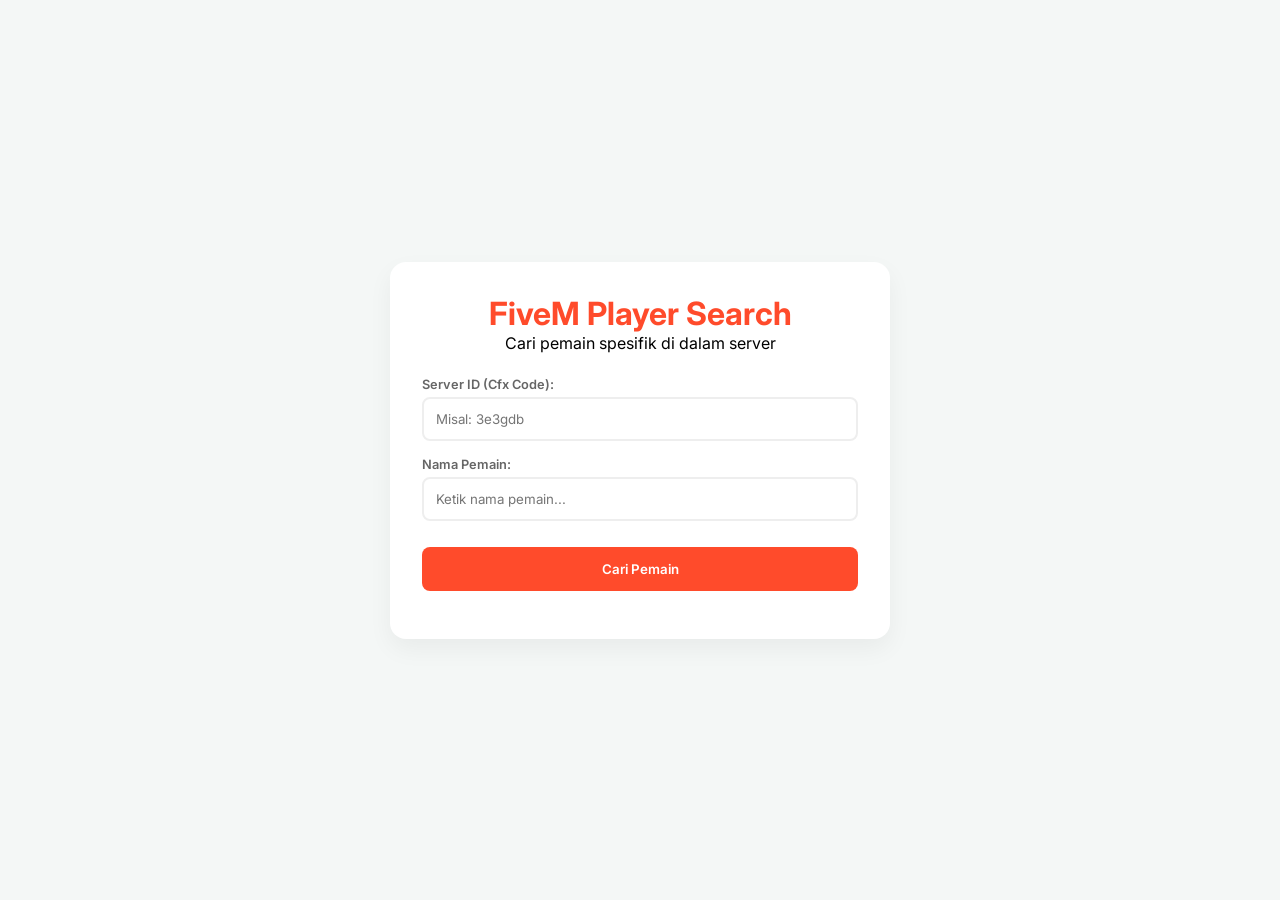
==== index.html @ 276e2954 "5" ====
<!DOCTYPE html>
<html lang="id">
<head>
    <meta charset="UTF-8">
    <meta name="viewport" content="width=device-width, initial-scale=1.0">
    <title>FiveM Player Search</title>
    <link rel="stylesheet" href="style.css">
    <link href="https://fonts.googleapis.com/css2?family=Inter:wght@400;500;600&display=swap" rel="stylesheet">
</head>
<body>

<div class="main-card">
    <header>
        <h1>FiveM Player Search</h1>
        <p>Cari pemain spesifik di dalam server</p>
    </header>

    <div class="search-group">
        <label>Server ID (Cfx Code):</label>
        <input type="text" id="serverId" placeholder="Misal: 3e3gdb" maxlength="10">
    </div>

    <div class="search-group">
        <label>Nama Pemain:</label>
        <input type="text" id="playerName" placeholder="Ketik nama pemain...">
    </div>

    <button id="searchBtn">Cari Pemain</button>

    <div id="info-text"></div>

    <div class="player-container" id="listContainer">
        <table>
            <thead>
                <tr>
                    <th>ID</th>
                    <th>Nama Pemain</th>
                    <th>Ping</th>
                </tr>
            </thead>
            <tbody id="playerTable"></tbody>
        </table>
    </div>
</div>

<script src="/script.js"></script>
</body>
</html>
---- style.css ----
:root {
    --primary-color: #ff4b2b;
    --bg-color: #f4f7f6;
    --card-bg: #ffffff;
    --text-color: #333;
}

* { box-sizing: border-box; margin: 0; padding: 0; font-family: 'Inter', sans-serif; }

body {
    background-color: var(--bg-color);
    display: flex;
    justify-content: center;
    align-items: center;
    min-height: 100vh;
    padding: 20px;
}

.main-card {
    background: var(--card-bg);
    width: 100%;
    max-width: 500px;
    padding: 2rem;
    border-radius: 16px;
    box-shadow: 0 10px 25px rgba(0,0,0,0.05);
}

header { text-align: center; margin-bottom: 1.5rem; }
header h1 { color: var(--primary-color); }

.search-group { margin-bottom: 1rem; }
.search-group label { display: block; font-size: 0.8rem; margin-bottom: 5px; font-weight: 600; color: #666; }

input {
    width: 100%;
    padding: 12px;
    border: 2px solid #eee;
    border-radius: 8px;
    outline: none;
    transition: 0.3s;
}

input:focus { border-color: var(--primary-color); }

button {
    width: 100%;
    background: var(--primary-color);
    color: white;
    border: none;
    padding: 14px;
    border-radius: 8px;
    font-weight: 600;
    cursor: pointer;
    margin-top: 10px;
}

#info-text { text-align: center; margin: 1rem 0; font-size: 0.9rem; }

.player-container {
    max-height: 300px;
    overflow-y: auto;
    border: 1px solid #eee;
    border-radius: 8px;
    display: none;
}

table { width: 100%; border-collapse: collapse; }
th { background: #f8f9fa; padding: 10px; text-align: left; font-size: 0.75rem; color: #888; }
td { padding: 10px; border-bottom: 1px solid #f1f1f1; font-size: 0.9rem; }

.ping-badge {
    padding: 2px 6px;
    border-radius: 4px;
    font-size: 0.7rem;
    font-weight: bold;
    background: #d4edda;
    color: #155724;
}
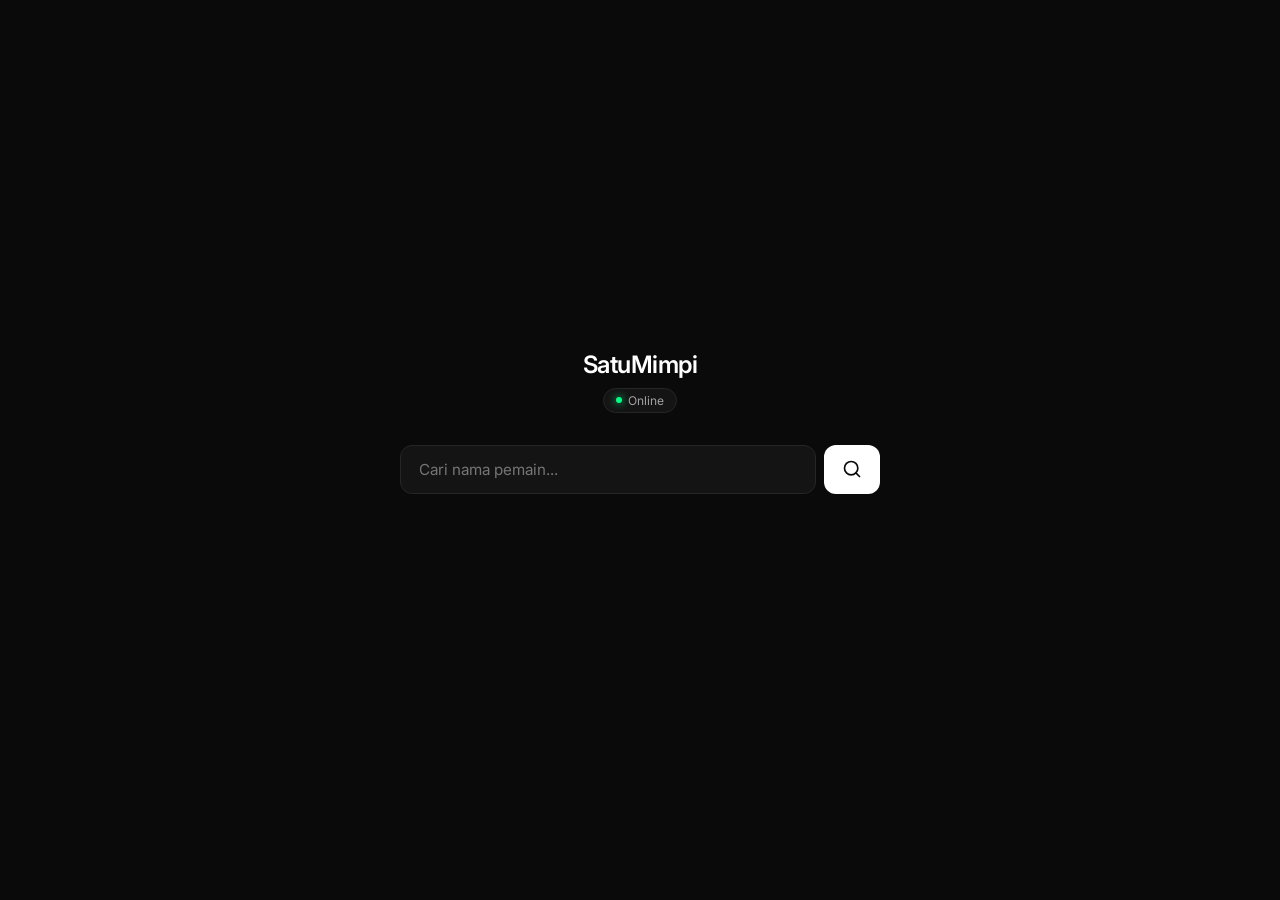
==== commit 16acda70: "update7" ====
--- a/index.html
+++ b/index.html
@@ -3,46 +3,43 @@
 <head>
     <meta charset="UTF-8">
     <meta name="viewport" content="width=device-width, initial-scale=1.0">
-    <title>FiveM Player Search</title>
+    <title>SatuMimpi Finder | Dark Mode</title>
     <link rel="stylesheet" href="style.css">
-    <link href="https://fonts.googleapis.com/css2?family=Inter:wght@400;500;600&display=swap" rel="stylesheet">
+    <link href="https://fonts.googleapis.com/css2?family=Inter:wght@300;400;600&display=swap" rel="stylesheet">
 </head>
 <body>
 
-<div class="main-card">
+<div class="app-container">
     <header>
-        <h1>FiveM Player Search</h1>
-        <p>Cari pemain spesifik di dalam server</p>
+        <h1>SatuMimpi</h1>
+        <div class="status-badge">
+            <span class="dot"></span> Online
+        </div>
     </header>
 
-    <div class="search-group">
-        <label>Server ID (Cfx Code):</label>
-        <input type="text" id="serverId" placeholder="Misal: 3e3gdb" maxlength="10">
+    <div class="search-section">
+        <input type="text" id="playerName" placeholder="Cari nama pemain..." autocomplete="off">
+        <button id="searchBtn">
+            <svg width="20" height="20" viewBox="0 0 24 24" fill="none" stroke="currentColor" stroke-width="2" stroke-linecap="round" stroke-linejoin="round"><circle cx="11" cy="11" r="8"></circle><line x1="21" y1="21" x2="16.65" y2="16.65"></line></svg>
+        </button>
     </div>
-
-    <div class="search-group">
-        <label>Nama Pemain:</label>
-        <input type="text" id="playerName" placeholder="Ketik nama pemain...">
-    </div>
-
-    <button id="searchBtn">Cari Pemain</button>
 
     <div id="info-text"></div>
 
-    <div class="player-container" id="listContainer">
-        <table>
+    <div class="table-wrapper" id="listContainer">
+        <table id="playerTable">
             <thead>
                 <tr>
                     <th>ID</th>
-                    <th>Nama Pemain</th>
+                    <th>Pemain</th>
                     <th>Ping</th>
                 </tr>
             </thead>
-            <tbody id="playerTable"></tbody>
+            <tbody id="tableBody"></tbody>
         </table>
     </div>
 </div>
 
-<script src="/script.js"></script>
+<script src="script.js"></script>
 </body>
 </html>
--- a/style.css
+++ b/style.css
@@ -1,14 +1,24 @@
 :root {
-    --primary-color: #ff4b2b;
-    --bg-color: #f4f7f6;
-    --card-bg: #ffffff;
-    --text-color: #333;
+    --bg-color: #0a0a0a;
+    --card-bg: #141414;
+    --text-main: #ffffff;
+    --text-dim: #a0a0a0;
+    --accent: #ffffff;
+    --danger: #ff4444;
+    --success: #00ff88;
+    --border: #262626;
 }
 
-* { box-sizing: border-box; margin: 0; padding: 0; font-family: 'Inter', sans-serif; }
+* {
+    box-sizing: border-box;
+    margin: 0;
+    padding: 0;
+    font-family: 'Inter', sans-serif;
+}
 
 body {
     background-color: var(--bg-color);
+    color: var(--text-main);
     display: flex;
     justify-content: center;
     align-items: center;
@@ -16,63 +26,133 @@
     padding: 20px;
 }
 
-.main-card {
-    background: var(--card-bg);
+.app-container {
     width: 100%;
-    max-width: 500px;
-    padding: 2rem;
-    border-radius: 16px;
-    box-shadow: 0 10px 25px rgba(0,0,0,0.05);
+    max-width: 480px;
 }
 
-header { text-align: center; margin-bottom: 1.5rem; }
-header h1 { color: var(--primary-color); }
+header {
+    text-align: center;
+    margin-bottom: 2rem;
+}
 
-.search-group { margin-bottom: 1rem; }
-.search-group label { display: block; font-size: 0.8rem; margin-bottom: 5px; font-weight: 600; color: #666; }
+header h1 {
+    font-size: 1.5rem;
+    font-weight: 600;
+    letter-spacing: -0.5px;
+    margin-bottom: 8px;
+}
+
+.status-badge {
+    display: inline-flex;
+    align-items: center;
+    gap: 6px;
+    font-size: 0.75rem;
+    color: var(--text-dim);
+    background: var(--card-bg);
+    padding: 4px 12px;
+    border-radius: 20px;
+    border: 1px solid var(--border);
+}
+
+.dot {
+    width: 6px;
+    height: 6px;
+    background: var(--success);
+    border-radius: 50%;
+    box-shadow: 0 0 8px var(--success);
+}
+
+.search-section {
+    position: relative;
+    display: flex;
+    gap: 8px;
+    margin-bottom: 1.5rem;
+}
 
 input {
-    width: 100%;
-    padding: 12px;
-    border: 2px solid #eee;
-    border-radius: 8px;
+    flex: 1;
+    background: var(--card-bg);
+    border: 1px solid var(--border);
+    color: var(--text-main);
+    padding: 14px 18px;
+    border-radius: 12px;
+    font-size: 0.95rem;
     outline: none;
-    transition: 0.3s;
+    transition: all 0.2s ease;
 }
 
-input:focus { border-color: var(--primary-color); }
+input:focus {
+    border-color: var(--accent);
+}
 
 button {
-    width: 100%;
-    background: var(--primary-color);
-    color: white;
+    background: var(--text-main);
+    color: var(--bg-color);
     border: none;
-    padding: 14px;
-    border-radius: 8px;
-    font-weight: 600;
+    padding: 0 18px;
+    border-radius: 12px;
     cursor: pointer;
-    margin-top: 10px;
+    display: flex;
+    align-items: center;
+    justify-content: center;
+    transition: opacity 0.2s;
 }
 
-#info-text { text-align: center; margin: 1rem 0; font-size: 0.9rem; }
+button:hover {
+    opacity: 0.8;
+}
 
-.player-container {
-    max-height: 300px;
-    overflow-y: auto;
-    border: 1px solid #eee;
-    border-radius: 8px;
+#info-text {
+    font-size: 0.8rem;
+    color: var(--text-dim);
+    text-align: center;
+    margin-bottom: 1rem;
+    min-height: 1rem;
+}
+
+.table-wrapper {
+    background: var(--card-bg);
+    border: 1px solid var(--border);
+    border-radius: 12px;
+    overflow: hidden;
     display: none;
 }
 
-table { width: 100%; border-collapse: collapse; }
-th { background: #f8f9fa; padding: 10px; text-align: left; font-size: 0.75rem; color: #888; }
-td { padding: 10px; border-bottom: 1px solid #f1f1f1; font-size: 0.9rem; }
+table {
+    width: 100%;
+    border-collapse: collapse;
+}
 
-.ping-badge {
-    padding: 2px 6px;
-    border-radius: 4px;
+th {
+    text-align: left;
+    padding: 12px 16px;
     font-size: 0.7rem;
-    font-weight: bold;
-    background: #d4edda;
-    color: #155724;
-}+    text-transform: uppercase;
+    color: var(--text-dim);
+    border-bottom: 1px solid var(--border);
+    font-weight: 600;
+}
+
+td {
+    padding: 14px 16px;
+    font-size: 0.9rem;
+    border-bottom: 1px solid var(--border);
+}
+
+tr:last-child td {
+    border-bottom: none;
+}
+
+.ping-val {
+    font-size: 0.75rem;
+    font-weight: 600;
+}
+
+.good { color: var(--success); }
+.warn { color: #ffcc00; }
+.bad { color: var(--danger); }
+
+/* Scrollbar */
+::-webkit-scrollbar { width: 4px; }
+::-webkit-scrollbar-thumb { background: var(--border); border-radius: 10px; }
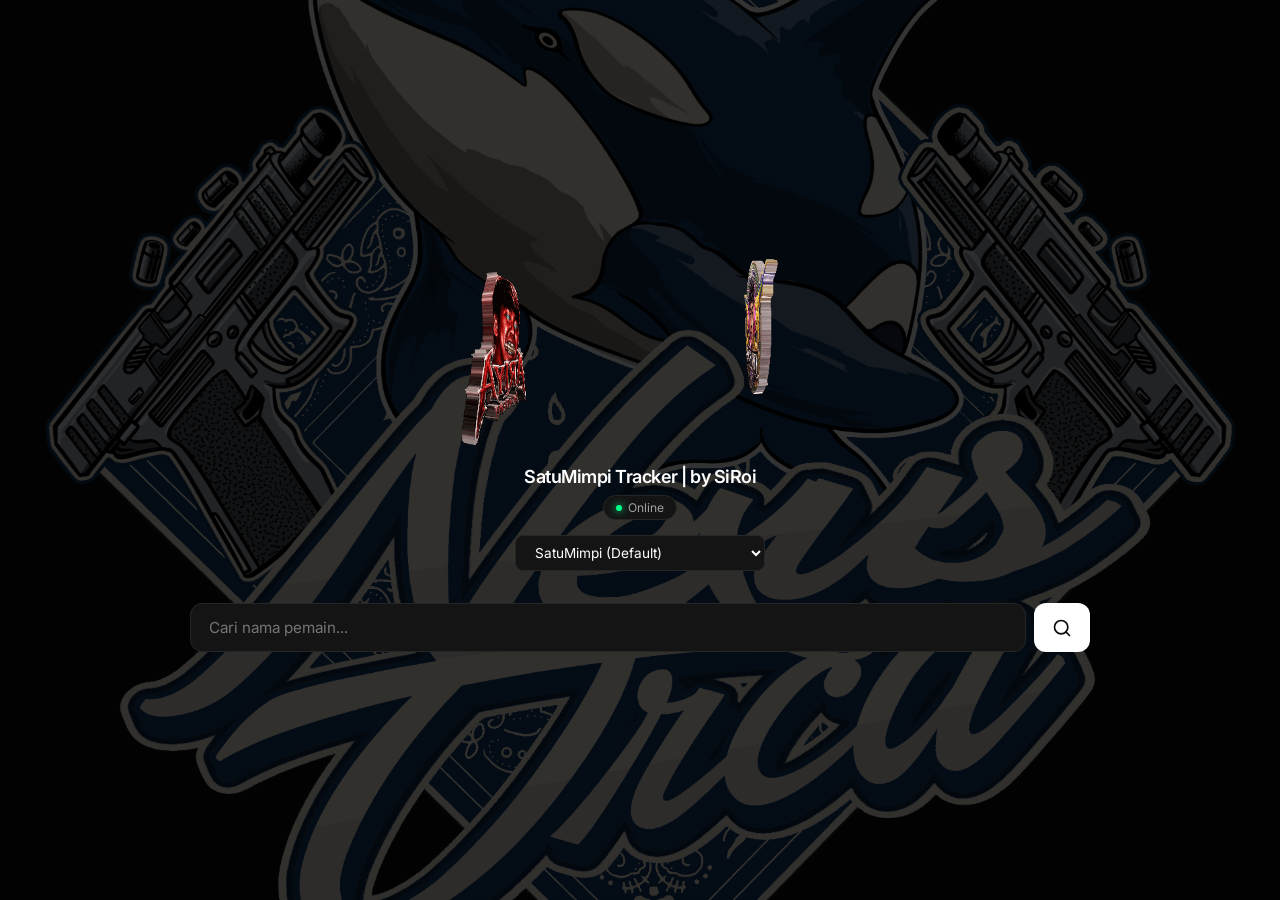
==== commit 1e479f0f: "Update 11 : Nambahin server, perbaikan UI" ====
--- a/index.html
+++ b/index.html
@@ -3,43 +3,64 @@
 <head>
     <meta charset="UTF-8">
     <meta name="viewport" content="width=device-width, initial-scale=1.0">
-    <title>SatuMimpi Finder | Dark Mode</title>
-    <link rel="stylesheet" href="style.css">
+    <title>NEXUS | siCepu Tracker</title>
+    <link rel="stylesheet" href="/sytle/style.css">
     <link href="https://fonts.googleapis.com/css2?family=Inter:wght@300;400;600&display=swap" rel="stylesheet">
+    <link rel="icon" href="assets/logo_nexus.png" type="image/png">
 </head>
 <body>
 
 <div class="app-container">
     <header>
-        <h1>SatuMimpi</h1>
+        <div>
+            <img src="assets/AriyA_gift.gif" class="header-logo-l" alt="Logo L">
+            <img src="assets/aditfams_gif.gif" class="header-logo-k" alt="Logo R">
+            <!-- <img src="assets/logo_nexus.png" class="header-logo-k" alt="Logo R"> -->
+            <!-- <img src="assets/aditfams_gif.gif" class="header-logo-k" alt="Logo R">
+            <img src="assets/aditfams_gif.gif" class="header-logo-k" alt="Logo R">
+            <img src="assets/aditfams_gif.gif" class="header-logo-k" alt="Logo R">
+            <img src="assets/aditfams_gif.gif" class="header-logo-k" alt="Logo R">
+            <img src="assets/aditfams_gif.gif" class="header-logo-k" alt="Logo R"> -->
+            <h1 class="nxs">SatuMimpi Tracker | by SiRoi</h1>
+        </div>
         <div class="status-badge">
             <span class="dot"></span> Online
         </div>
+        <div class="server-selector">
+        <select id="serverSelect">
+            <option value="3e3gdb">SatuMimpi (Default)</option>
+            <option value="98yrzem">Jing Arena</option>
+            <option value="zrvmg4">IME Roleplay</option>
+            <option value="vgaqm5">Garuda Prime RP</option>
+        </select>
+    </div>
     </header>
 
     <div class="search-section">
         <input type="text" id="playerName" placeholder="Cari nama pemain..." autocomplete="off">
-        <button id="searchBtn">
+        <button id="searchBtn" type="button">
             <svg width="20" height="20" viewBox="0 0 24 24" fill="none" stroke="currentColor" stroke-width="2" stroke-linecap="round" stroke-linejoin="round"><circle cx="11" cy="11" r="8"></circle><line x1="21" y1="21" x2="16.65" y2="16.65"></line></svg>
         </button>
     </div>
 
     <div id="info-text"></div>
 
-    <div class="table-wrapper" id="listContainer">
-        <table id="playerTable">
-            <thead>
-                <tr>
-                    <th>ID</th>
-                    <th>Pemain</th>
-                    <th>Ping</th>
-                </tr>
-            </thead>
-            <tbody id="tableBody"></tbody>
-        </table>
+    <div class="layout-wrapper">
+        <div class="table-wrapper" id="listContainer">
+            <table>
+                <thead>
+                    <tr>
+                        <th>ID</th>
+                        <th>Pemain</th>
+                        <th>Ping</th>
+                    </tr>
+                </thead>
+                <tbody id="tableBody"></tbody>
+            </table>
+        </div>
     </div>
 </div>
 
-<script src="script.js"></script>
+<script src="/script/script.js"></script>
 </body>
 </html>
--- a/sytle/style.css
+++ b/sytle/style.css
@@ -0,0 +1,274 @@
+:root {
+    --bg-color: #0a0a0a;
+    --card-bg: #141414;
+    --text-main: #ffffff;
+    --text-dim: #a0a0a0;
+    --accent: #ffffff;
+    --danger: #ff4444;
+    --success: #00ff88;
+    --border: #262626;
+}
+
+* {
+    box-sizing: border-box;
+    margin: 0;
+    padding: 0;
+    font-family: 'Inter', sans-serif;
+}
+
+.nxs {
+    font-size:large;
+}
+/* Container utama di dalam header */
+.header-content {
+    display: flex;
+    align-items: center;
+    justify-content: center;
+    gap: 20px; /* Jarak antara logo dan teks */
+    margin-bottom: 10px;
+}
+
+/* Ukuran Logo di Header */
+.header-logo-l {
+    width: 25%; 
+    height: 25%;
+    object-fit: fill;
+}
+
+.header-logo-k {
+    width: 30%; 
+    height: 30%;
+    object-fit: fill;
+}
+
+/* Wrapper untuk judul dan sub-teks */
+.title-wrapper {
+    text-align: center;
+}
+
+.title-wrapper h1 {
+    margin-bottom: 0; /* Menghilangkan margin bawah h1 agar dekat dengan 'by siroi' */
+    line-height: 1;
+}
+
+.server-selector {
+    margin-top: 15px;
+    margin-bottom: 10px;
+    display: flex;
+    justify-content: center;
+}
+
+#serverSelect {
+    background: var(--card-bg);
+    color: var(--text-main);
+    border: 1px solid var(--border);
+    padding: 8px 15px;
+    border-radius: 8px;
+    font-size: 0.85rem;
+    outline: none;
+    cursor: pointer;
+    transition: border-color 0.2s;
+    width: 100%;
+    max-width: 250px;
+}
+
+#serverSelect:focus {
+    border-color: var(--success);
+}
+
+/* Merapikan susunan logo dan judul agar sejajar horizontal */
+.header-main {
+    display: flex;
+    align-items: center;
+    justify-content: center;
+    gap: 15px;
+    margin-bottom: 5px;
+}
+
+
+/* Gaya teks 'by siroi' */
+.author {
+    font-size: 0.75rem;
+    color: var(--text-dim);
+    margin-top: 4px;
+    letter-spacing: 1px;
+    text-transform: lowercase;
+}
+
+body {
+
+    /* Masukkan link gambar Anda di dalam url() */
+    background-image: linear-gradient(rgba(0, 0, 0, 0.8), rgba(0, 0, 0, 0.8)), url('/assets/logo_nexus.png');
+    
+    /* Pengaturan agar gambar menutupi seluruh layar */
+    background-size: cover;
+    background-position: center;
+    background-attachment: fixed;
+    background-repeat: no-repeat;
+
+    background-color: var(--bg-color);
+    color: var(--text-main);
+    display: flex;
+    justify-content: center;
+    align-items: center;
+    min-height: 100vh;
+    padding: 20px;
+}
+
+.app-container {
+    width: 100%;
+    max-width: 900px;
+    transition: all 0.3s ease;
+}
+
+.layout-wrapper {
+    display: flex;
+    align-items: center;
+    justify-content: center;
+    gap: 20px;
+}
+
+.side-img {
+    width: 180px; /* Ukuran gambar samping */
+    height: auto;
+    object-fit: contain;
+    display: none; /* Default sembunyi */
+}
+
+header {
+    text-align: center;
+    margin-bottom: 2rem;
+}
+
+header h1 {
+    font-size: 1.5rem;
+    font-weight: 600;
+    letter-spacing: -0.5px;
+    margin-bottom: 8px;
+}
+
+.status-badge {
+    display: inline-flex;
+    align-items: center;
+    gap: 6px;
+    font-size: 0.75rem;
+    color: var(--text-dim);
+    background: var(--card-bg);
+    padding: 4px 12px;
+    border-radius: 20px;
+    border: 1px solid var(--border);
+}
+
+.dot {
+    width: 6px;
+    height: 6px;
+    background: var(--success);
+    border-radius: 50%;
+    box-shadow: 0 0 8px var(--success);
+}
+
+.search-section {
+    position: relative;
+    display: flex;
+    gap: 8px;
+    margin-bottom: 1.5rem;
+}
+
+input {
+    flex: 1;
+    background: var(--card-bg);
+    border: 1px solid var(--border);
+    color: var(--text-main);
+    padding: 14px 18px;
+    border-radius: 12px;
+    font-size: 0.95rem;
+    outline: none;
+    transition: all 0.2s ease;
+}
+
+input:focus {
+    border-color: var(--accent);
+}
+
+button {
+    background: var(--text-main);
+    color: var(--bg-color);
+    border: none;
+    padding: 0 18px;
+    border-radius: 12px;
+    cursor: pointer;
+    display: flex;
+    align-items: center;
+    justify-content: center;
+    transition: opacity 0.2s;
+}
+
+button:hover {
+    opacity: 0.8;
+}
+
+#info-text {
+    font-size: 0.8rem;
+    color: var(--text-dim);
+    text-align: center;
+    margin-bottom: 1rem;
+    min-height: 1rem;
+}
+
+.table-wrapper {
+    background: var(--card-bg);
+    border: 1px solid var(--border);
+    border-radius: 12px;
+    overflow: hidden;
+    display: none;
+    flex: 1; 
+    max-width: 480px;
+}
+
+table {
+    width: 100%;
+    border-collapse: collapse;
+}
+
+th {
+    text-align: left;
+    padding: 12px 16px;
+    font-size: 0.7rem;
+    text-transform: uppercase;
+    color: var(--text-dim);
+    border-bottom: 1px solid var(--border);
+    font-weight: 600;
+}
+
+td {
+    padding: 14px 16px;
+    font-size: 0.9rem;
+    border-bottom: 1px solid var(--border);
+}
+
+tr:last-child td {
+    border-bottom: none;
+}
+
+.ping-val {
+    font-size: 0.75rem;
+    font-weight: 600;
+}
+
+.good { color: var(--success); }
+.warn { color: #ffcc00; }
+.bad { color: var(--danger); }
+
+/* Scrollbar */
+::-webkit-scrollbar { width: 4px; }
+::-webkit-scrollbar-thumb { background: var(--border); border-radius: 10px; }
+
+@media (max-width: 480px) {
+    .header-logo {
+        width: 35px;
+        height: 35px;
+    }
+    .header-content {
+        gap: 10px;
+    }
+}
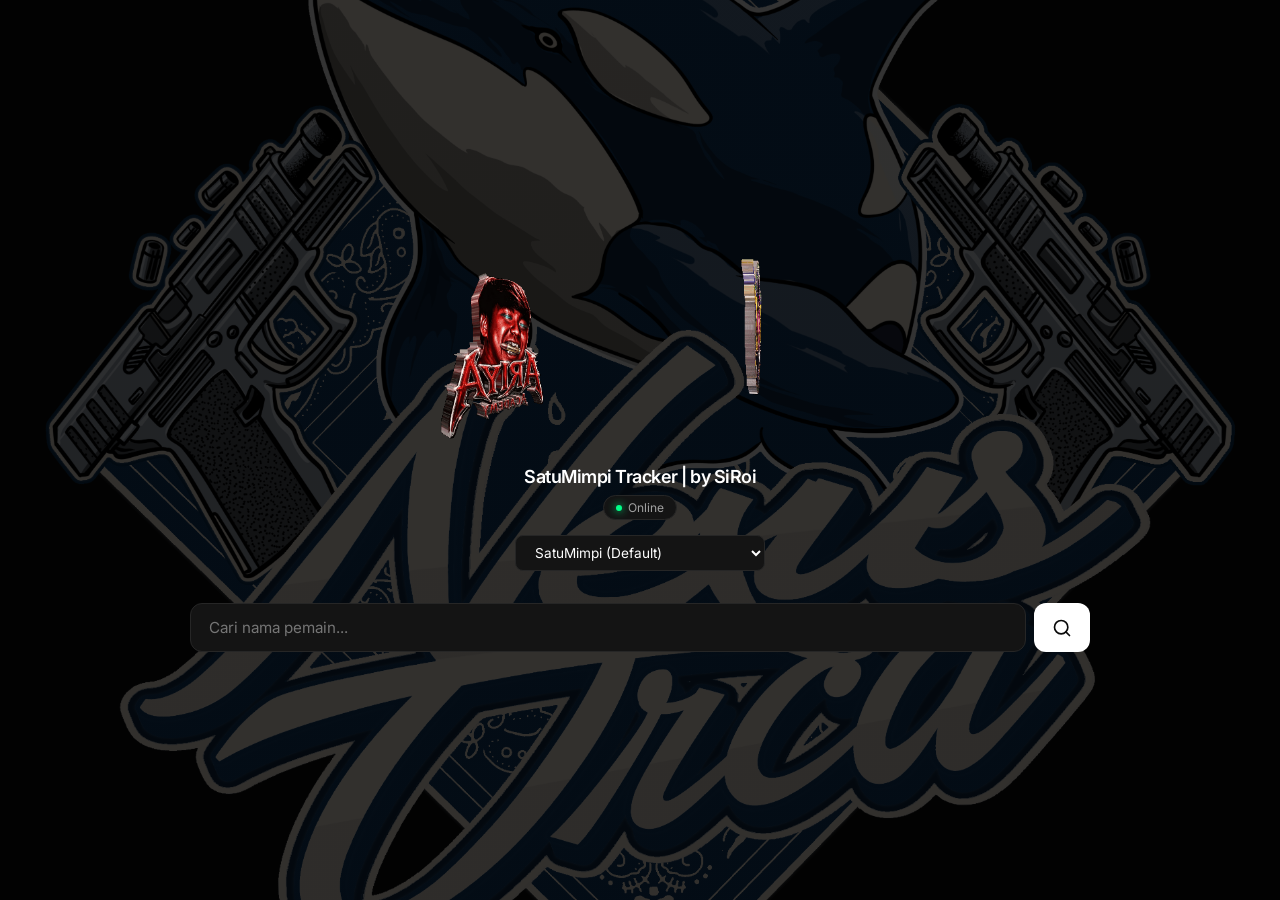
==== commit cbc43121: "Update 12" ====
--- a/index.html
+++ b/index.html
@@ -4,7 +4,7 @@
     <meta charset="UTF-8">
     <meta name="viewport" content="width=device-width, initial-scale=1.0">
     <title>NEXUS | siCepu Tracker</title>
-    <link rel="stylesheet" href="/sytle/style.css">
+    <link rel="stylesheet" href="sytle/style.css">
     <link href="https://fonts.googleapis.com/css2?family=Inter:wght@300;400;600&display=swap" rel="stylesheet">
     <link rel="icon" href="assets/logo_nexus.png" type="image/png">
 </head>
@@ -61,6 +61,6 @@
     </div>
 </div>
 
-<script src="/script/script.js"></script>
+<script src="script/script.js"></script>
 </body>
 </html>
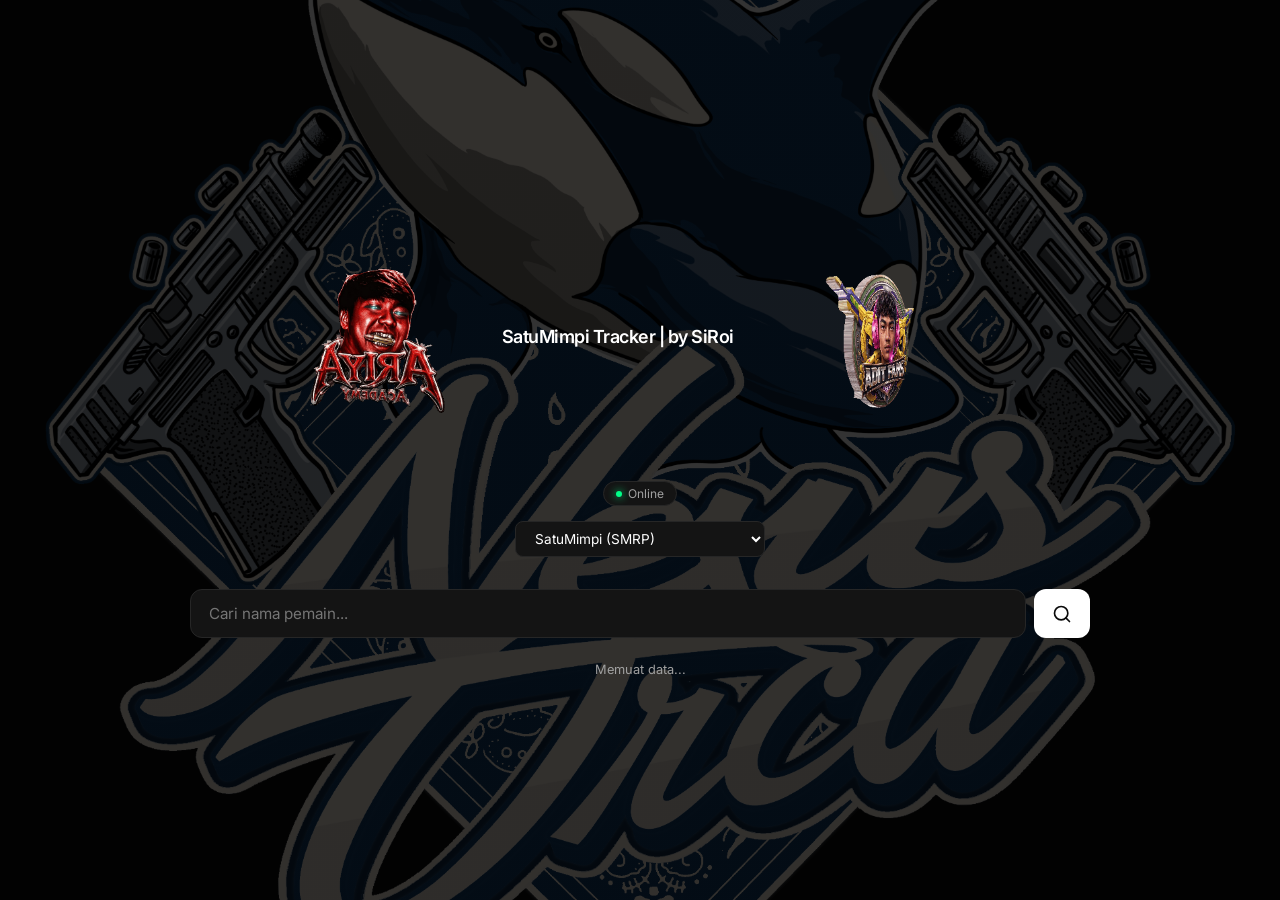
==== commit e9e9d729: "18" ====
--- a/index.html
+++ b/index.html
@@ -3,37 +3,32 @@
 <head>
     <meta charset="UTF-8">
     <meta name="viewport" content="width=device-width, initial-scale=1.0">
-    <title>NEXUS | siCepu Tracker</title>
-    <link rel="stylesheet" href="sytle/style.css">
+    <title>SatuMimpi Tracker | by SiRoi</title>
+    <link rel="stylesheet" href="/sytle/style.css">
     <link href="https://fonts.googleapis.com/css2?family=Inter:wght@300;400;600&display=swap" rel="stylesheet">
-    <link rel="icon" href="assets/logo_nexus.png" type="image/png">
 </head>
 <body>
 
 <div class="app-container">
     <header>
-        <div>
+        <div class="header-main">
             <img src="assets/AriyA_gift.gif" class="header-logo-l" alt="Logo L">
+            <h1 class="nxs">SatuMimpi Tracker | by SiRoi</h1>
             <img src="assets/aditfams_gif.gif" class="header-logo-k" alt="Logo R">
-            <!-- <img src="assets/logo_nexus.png" class="header-logo-k" alt="Logo R"> -->
-            <!-- <img src="assets/aditfams_gif.gif" class="header-logo-k" alt="Logo R">
-            <img src="assets/aditfams_gif.gif" class="header-logo-k" alt="Logo R">
-            <img src="assets/aditfams_gif.gif" class="header-logo-k" alt="Logo R">
-            <img src="assets/aditfams_gif.gif" class="header-logo-k" alt="Logo R">
-            <img src="assets/aditfams_gif.gif" class="header-logo-k" alt="Logo R"> -->
-            <h1 class="nxs">SatuMimpi Tracker | by SiRoi</h1>
         </div>
+
         <div class="status-badge">
             <span class="dot"></span> Online
         </div>
+
         <div class="server-selector">
-        <select id="serverSelect">
-            <option value="3e3gdb">SatuMimpi (Default)</option>
-            <option value="98yrzem">Jing Arena</option>
-            <option value="zrvmg4">IME Roleplay</option>
-            <option value="vgaqm5">Garuda Prime RP</option>
-        </select>
-    </div>
+            <select id="serverSelect">
+                <option value="3e3gdb">SatuMimpi (SMRP)</option>
+                <option value="98yrzem">Jing Arena</option>
+                <option value="zrvmg4">IME Roleplay</option>
+                <option value="vgaqm5">Garuda Prime RP</option>
+            </select>
+        </div>
     </header>
 
     <div class="search-section">
@@ -43,24 +38,22 @@
         </button>
     </div>
 
-    <div id="info-text"></div>
+    <div id="info-text">Memuat data...</div>
 
-    <div class="layout-wrapper">
-        <div class="table-wrapper" id="listContainer">
-            <table>
-                <thead>
-                    <tr>
-                        <th>ID</th>
-                        <th>Pemain</th>
-                        <th>Ping</th>
-                    </tr>
-                </thead>
-                <tbody id="tableBody"></tbody>
-            </table>
-        </div>
+    <div class="table-wrapper" id="listContainer">
+        <table>
+            <thead>
+                <tr>
+                    <th>ID</th>
+                    <th>Nama Pemain</th>
+                    <th>Ping</th>
+                </tr>
+            </thead>
+            <tbody id="tableBody"></tbody>
+        </table>
     </div>
 </div>
 
-<script src="script/script.js"></script>
+<script src="/script/script.js"></script>
 </body>
 </html>
--- a/sytle/style.css
+++ b/sytle/style.css
@@ -98,7 +98,7 @@
 body {
 
     /* Masukkan link gambar Anda di dalam url() */
-    background-image: linear-gradient(rgba(0, 0, 0, 0.8), rgba(0, 0, 0, 0.8)), url('/assets/logo_nexus.png');
+    background-image: linear-gradient(rgba(0, 0, 0, 0.8), rgba(0, 0, 0, 0.8)), url('../assets/logo_nexus.png');
     
     /* Pengaturan agar gambar menutupi seluruh layar */
     background-size: cover;
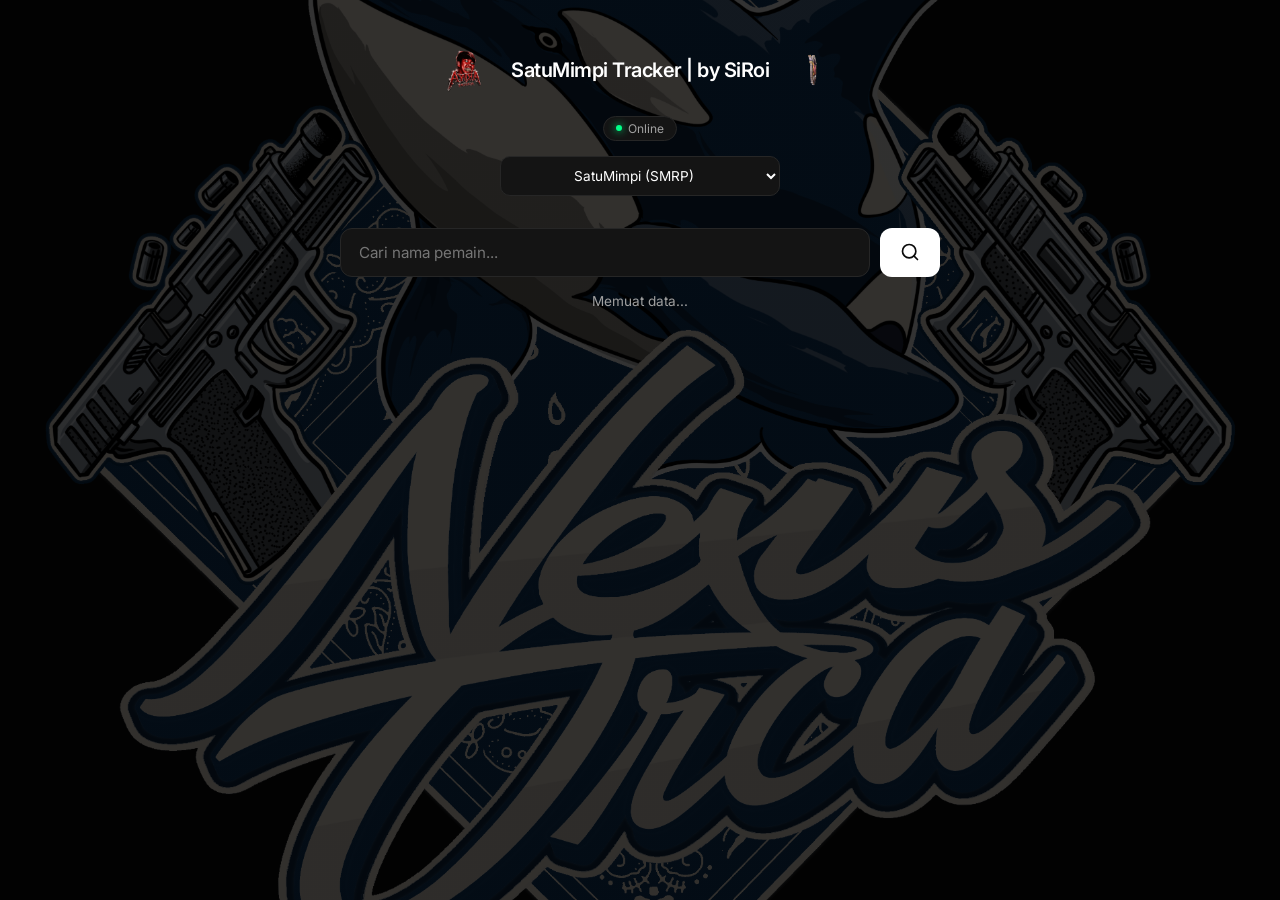
==== commit 21e69305: "20" ====
--- a/index.html
+++ b/index.html
@@ -6,6 +6,7 @@
     <title>SatuMimpi Tracker | by SiRoi</title>
     <link rel="stylesheet" href="/sytle/style.css">
     <link href="https://fonts.googleapis.com/css2?family=Inter:wght@300;400;600&display=swap" rel="stylesheet">
+    <link rel="icon" type="image/png" href="assets/logo_nexus.png">
 </head>
 <body>
 
--- a/sytle/style.css
+++ b/sytle/style.css
@@ -16,123 +16,25 @@
     font-family: 'Inter', sans-serif;
 }
 
-.nxs {
-    font-size:large;
-}
-/* Container utama di dalam header */
-.header-content {
-    display: flex;
-    align-items: center;
-    justify-content: center;
-    gap: 20px; /* Jarak antara logo dan teks */
-    margin-bottom: 10px;
-}
-
-/* Ukuran Logo di Header */
-.header-logo-l {
-    width: 25%; 
-    height: 25%;
-    object-fit: fill;
-}
-
-.header-logo-k {
-    width: 30%; 
-    height: 30%;
-    object-fit: fill;
-}
-
-/* Wrapper untuk judul dan sub-teks */
-.title-wrapper {
-    text-align: center;
-}
-
-.title-wrapper h1 {
-    margin-bottom: 0; /* Menghilangkan margin bawah h1 agar dekat dengan 'by siroi' */
-    line-height: 1;
-}
-
-.server-selector {
-    margin-top: 15px;
-    margin-bottom: 10px;
-    display: flex;
-    justify-content: center;
-}
-
-#serverSelect {
-    background: var(--card-bg);
-    color: var(--text-main);
-    border: 1px solid var(--border);
-    padding: 8px 15px;
-    border-radius: 8px;
-    font-size: 0.85rem;
-    outline: none;
-    cursor: pointer;
-    transition: border-color 0.2s;
-    width: 100%;
-    max-width: 250px;
-}
-
-#serverSelect:focus {
-    border-color: var(--success);
-}
-
-/* Merapikan susunan logo dan judul agar sejajar horizontal */
-.header-main {
-    display: flex;
-    align-items: center;
-    justify-content: center;
-    gap: 15px;
-    margin-bottom: 5px;
-}
-
-
-/* Gaya teks 'by siroi' */
-.author {
-    font-size: 0.75rem;
-    color: var(--text-dim);
-    margin-top: 4px;
-    letter-spacing: 1px;
-    text-transform: lowercase;
-}
-
 body {
-
-    /* Masukkan link gambar Anda di dalam url() */
     background-image: linear-gradient(rgba(0, 0, 0, 0.8), rgba(0, 0, 0, 0.8)), url('../assets/logo_nexus.png');
-    
-    /* Pengaturan agar gambar menutupi seluruh layar */
     background-size: cover;
     background-position: center;
     background-attachment: fixed;
     background-repeat: no-repeat;
-
     background-color: var(--bg-color);
     color: var(--text-main);
     display: flex;
     justify-content: center;
-    align-items: center;
+    align-items: flex-start; /* Mengubah ke flex-start agar scroll lebih alami */
     min-height: 100vh;
-    padding: 20px;
+    padding: 40px 20px;
 }
 
 .app-container {
     width: 100%;
-    max-width: 900px;
+    max-width: 600px; /* Ukuran container yang lebih fokus untuk tracker */
     transition: all 0.3s ease;
-}
-
-.layout-wrapper {
-    display: flex;
-    align-items: center;
-    justify-content: center;
-    gap: 20px;
-}
-
-.side-img {
-    width: 180px; /* Ukuran gambar samping */
-    height: auto;
-    object-fit: contain;
-    display: none; /* Default sembunyi */
 }
 
 header {
@@ -140,11 +42,26 @@
     margin-bottom: 2rem;
 }
 
-header h1 {
-    font-size: 1.5rem;
+/* Merapikan susunan logo dan judul agar sejajar horizontal */
+.header-main {
+    display: flex;
+    align-items: center;
+    justify-content: center;
+    gap: 15px;
+    margin-bottom: 15px;
+}
+
+.header-logo-l, .header-logo-k {
+    width: 60px; /* Menggunakan ukuran tetap agar tidak merusak layout */
+    height: 60px;
+    object-fit: contain;
+}
+
+.nxs {
+    font-size: 1.25rem;
     font-weight: 600;
     letter-spacing: -0.5px;
-    margin-bottom: 8px;
+    line-height: 1.2;
 }
 
 .status-badge {
@@ -167,11 +84,39 @@
     box-shadow: 0 0 8px var(--success);
 }
 
+.server-selector {
+    margin-top: 15px;
+    display: flex;
+    justify-content: center;
+}
+
+#serverSelect {
+    background: var(--card-bg);
+    color: var(--text-main);
+    border: 1px solid var(--border);
+    padding: 10px 15px;
+    border-radius: 10px;
+    font-size: 0.85rem;
+    outline: none;
+    cursor: pointer;
+    transition: all 0.2s;
+    width: 100%;
+    max-width: 280px;
+    text-align: center;
+}
+
+#serverSelect:hover {
+    border-color: var(--text-dim);
+}
+
+#serverSelect:focus {
+    border-color: var(--success);
+}
+
 .search-section {
-    position: relative;
-    display: flex;
-    gap: 8px;
-    margin-bottom: 1.5rem;
+    display: flex;
+    gap: 10px;
+    margin-bottom: 1rem;
 }
 
 input {
@@ -187,42 +132,46 @@
 }
 
 input:focus {
-    border-color: var(--accent);
+    border-color: var(--success);
 }
 
 button {
     background: var(--text-main);
     color: var(--bg-color);
     border: none;
-    padding: 0 18px;
+    padding: 0 20px;
     border-radius: 12px;
     cursor: pointer;
     display: flex;
     align-items: center;
     justify-content: center;
-    transition: opacity 0.2s;
+    transition: transform 0.1s, opacity 0.2s;
 }
 
 button:hover {
-    opacity: 0.8;
+    opacity: 0.9;
+}
+
+button:active {
+    transform: scale(0.95);
 }
 
 #info-text {
-    font-size: 0.8rem;
+    font-size: 0.85rem;
     color: var(--text-dim);
     text-align: center;
-    margin-bottom: 1rem;
-    min-height: 1rem;
+    margin-bottom: 1.5rem;
+    min-height: 1.2rem;
 }
 
 .table-wrapper {
     background: var(--card-bg);
     border: 1px solid var(--border);
-    border-radius: 12px;
+    border-radius: 16px;
     overflow: hidden;
-    display: none;
-    flex: 1; 
-    max-width: 480px;
+    display: none; /* Akan diubah ke block via JS */
+    width: 100%;
+    box-shadow: 0 10px 30px rgba(0,0,0,0.5);
 }
 
 table {
@@ -232,17 +181,18 @@
 
 th {
     text-align: left;
-    padding: 12px 16px;
-    font-size: 0.7rem;
+    padding: 15px 20px;
+    font-size: 0.75rem;
     text-transform: uppercase;
     color: var(--text-dim);
     border-bottom: 1px solid var(--border);
-    font-weight: 600;
+    font-weight: 700;
+    letter-spacing: 0.5px;
 }
 
 td {
-    padding: 14px 16px;
-    font-size: 0.9rem;
+    padding: 16px 20px;
+    font-size: 0.95rem;
     border-bottom: 1px solid var(--border);
 }
 
@@ -250,8 +200,12 @@
     border-bottom: none;
 }
 
+tr:hover td {
+    background: rgba(255, 255, 255, 0.02);
+}
+
 .ping-val {
-    font-size: 0.75rem;
+    font-size: 0.8rem;
     font-weight: 600;
 }
 
@@ -260,15 +214,28 @@
 .bad { color: var(--danger); }
 
 /* Scrollbar */
-::-webkit-scrollbar { width: 4px; }
+::-webkit-scrollbar { width: 6px; }
+::-webkit-scrollbar-track { background: var(--bg-color); }
 ::-webkit-scrollbar-thumb { background: var(--border); border-radius: 10px; }
-
-@media (max-width: 480px) {
-    .header-logo {
-        width: 35px;
-        height: 35px;
-    }
-    .header-content {
+::-webkit-scrollbar-thumb:hover { background: var(--text-dim); }
+
+/* Responsivitas untuk HP */
+@media (max-width: 600px) {
+    .header-main {
+        flex-direction: column;
         gap: 10px;
     }
+    
+    .header-logo-l, .header-logo-k {
+        width: 50px;
+        height: 50px;
+    }
+
+    .nxs {
+        font-size: 1.1rem;
+    }
+
+    td, th {
+        padding: 12px 15px;
+    }
 }
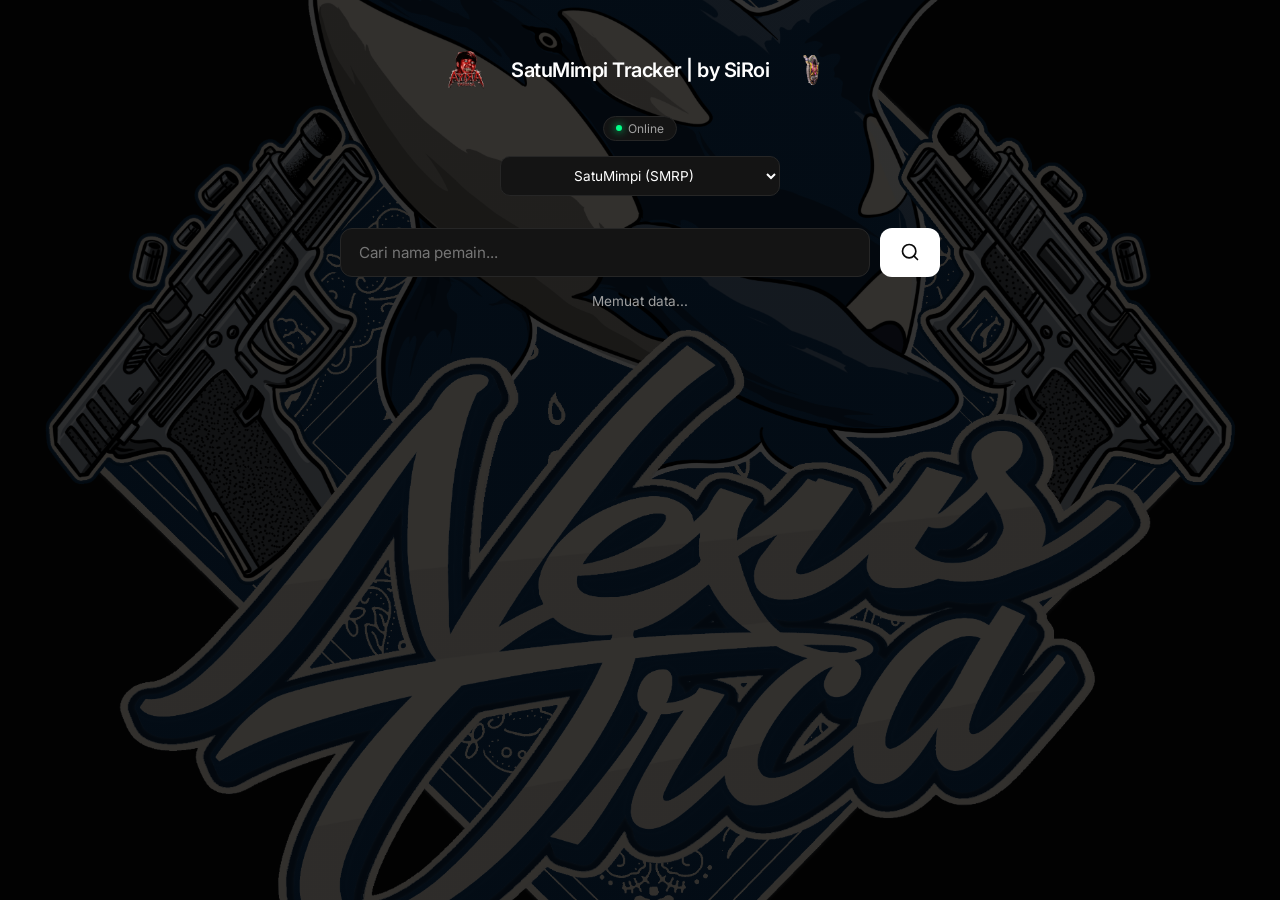
==== commit da9cf5b2: "21" ====
--- a/index.html
+++ b/index.html
@@ -4,7 +4,7 @@
     <meta charset="UTF-8">
     <meta name="viewport" content="width=device-width, initial-scale=1.0">
     <title>SatuMimpi Tracker | by SiRoi</title>
-    <link rel="stylesheet" href="/sytle/style.css">
+    <link rel="stylesheet" href="sytle/style.css">
     <link href="https://fonts.googleapis.com/css2?family=Inter:wght@300;400;600&display=swap" rel="stylesheet">
     <link rel="icon" type="image/png" href="assets/logo_nexus.png">
 </head>
@@ -55,6 +55,6 @@
     </div>
 </div>
 
-<script src="/script/script.js"></script>
+<script src="script/script.js"></script>
 </body>
 </html>
